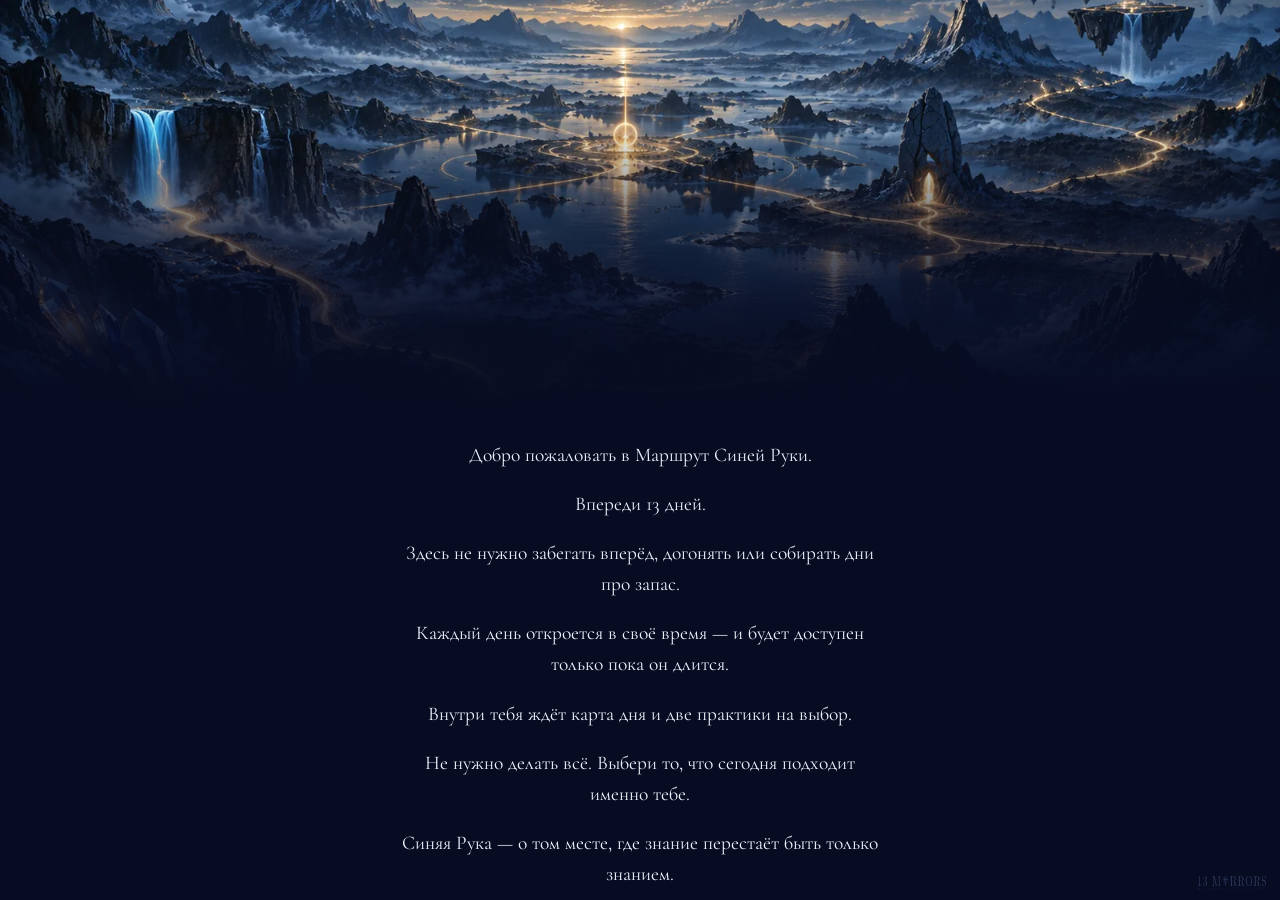
==== 13mirrors-blue-hand/index.html @ ad4ff2e7 "Маршрут «Синяя Рука» на Beget: папка 13mirrors-blue-hand/ После переезда на Beget 13mirrors.ru/13mir" ====
<!DOCTYPE html>
<html lang="ru">
<head>
<meta charset="UTF-8" />
<meta name="viewport" content="width=device-width, initial-scale=1, viewport-fit=cover, maximum-scale=1" />
<title>Маршрут «Синяя Рука»</title>
<meta name="description" content="13-дневный маршрут «Синяя Рука» · 22 сентября — 4 октября" />
<meta name="theme-color" content="#05060f" />
<link rel="preconnect" href="https://fonts.googleapis.com" />
<link rel="preconnect" href="https://fonts.gstatic.com" crossorigin />
<link href="https://fonts.googleapis.com/css2?family=Cormorant+Garamond:ital,wght@0,400;0,500;0,600;0,700;1,400;1,500&display=swap" rel="stylesheet" />
<link rel="stylesheet" href="css/style.css" />

<!-- Yandex.Metrika counter -->
<script type="text/javascript">
    (function(m,e,t,r,i,k,a){
        m[i]=m[i]||function(){(m[i].a=m[i].a||[]).push(arguments)};
        m[i].l=1*new Date();
        for (var j = 0; j < document.scripts.length; j++) {if (document.scripts[j].src === r) { return; }}
        k=e.createElement(t),a=e.getElementsByTagName(t)[0],k.async=1,k.src=r,a.parentNode.insertBefore(k,a)
    })(window, document,'script','https://mc.yandex.ru/metrika/tag.js?id=112912042', 'ym');

    ym(112912042, 'init', {ssr:true, clickmap:true, ecommerce:"dataLayer", referrer: document.referrer, url: location.href, accurateTrackBounce:true, trackLinks:true});
</script>
<noscript><div><img src="https://mc.yandex.ru/watch/112912042" style="position:absolute; left:-9999px;" alt="" /></div></noscript>
<!-- /Yandex.Metrika counter -->

</head>
<body>
<div id="app">

  <section id="screen-intro" class="screen"></section>
  <section id="screen-waiting" class="screen"></section>
  <section id="screen-scene" class="screen"></section>
  <section id="screen-day" class="screen screen-day">
    <div id="day-card" class="day-card"></div>
  </section>
  <section id="screen-finale" class="screen"></section>

</div>

<script src="js/data.js"></script>
<script src="js/intro.js"></script>
<script src="js/app.js"></script>
</body>
</html>
---- 13mirrors-blue-hand/css/style.css ----
:root {
  /* Раздел 2 / 8 ТЗ: тёмно-синий, с мягким космическим оттенком — не чёрный */
  --bg: #0a1130;
  --bg-deep: #070c22;
  --panel: rgba(14, 20, 46, 0.92);
  --panel-border: rgba(180, 160, 255, 0.18);
  --gold: #f3c96b;
  --gold-soft: rgba(243, 201, 107, 0.55);
  --gold-warm: #e8b64d;
  --text: #eef0fb;
  --text-dim: #a9b0c9;
  --accent-blue: #6b8bf3;
  --radius: 18px;
  --safe-top: env(safe-area-inset-top, 0px);
  --safe-bottom: env(safe-area-inset-bottom, 0px);
}

* { box-sizing: border-box; }

html, body {
  margin: 0;
  padding: 0;
  width: 100%;
  min-height: 100%;
  background: var(--bg);
  color: var(--text);
  font-family: "Cormorant Garamond", "Georgia", "PT Serif", "Times New Roman", serif;
  font-size: 18px;
  -webkit-tap-highlight-color: transparent;
  overscroll-behavior: none;
}

body {
  min-height: 100vh;
  min-height: 100dvh;
}

#app {
  position: relative;
  width: 100%;
  min-height: 100vh;
  min-height: 100dvh;
  /* .screen-day (карта дня) — обычный документный поток с прокруткой
     страницы, поэтому здесь не может быть overflow:hidden */
  overflow: visible;
}

.screen {
  position: absolute;
  inset: 0;
  display: none;
  flex-direction: column;
  align-items: center;
  justify-content: center;
  padding: calc(24px + var(--safe-top)) 20px calc(24px + var(--safe-bottom));
  text-align: center;
}

.screen.is-visible { display: flex; }

.screen-bg {
  position: absolute;
  inset: 0;
  width: 100%;
  height: 100%;
  object-fit: cover;
  z-index: 0;
  filter: saturate(1.05);
}

.screen-veil {
  position: absolute;
  inset: 0;
  z-index: 1;
  background: radial-gradient(ellipse at 50% 30%, rgba(5,6,15,0.15) 0%, rgba(5,6,15,0.72) 68%, rgba(5,6,15,0.92) 100%);
}

.screen-content {
  position: relative;
  z-index: 2;
  max-width: 520px;
  display: flex;
  flex-direction: column;
  align-items: center;
  gap: 18px;
}

/* ---------- Typography ---------- */
/* Раздел 27 ТЗ: Cormorant Garamond — заголовки SemiBold, текст Regular,
   акцентные / финальные фразы — Italic. */
h1, h2, h3 { font-weight: 600; margin: 0; letter-spacing: 0.01em; }
h1 { font-size: 1.75rem; line-height: 1.3; }
h2 { font-size: 1.35rem; color: var(--gold); }
h3 { font-size: 1.2rem; color: var(--text); font-style: normal; font-weight: 600; }
p { margin: 0; line-height: 1.6; font-size: 1.08rem; font-weight: 400; color: var(--text); }
.dim { color: var(--text-dim); font-size: 1rem; }

.btn {
  appearance: none;
  border: 1px solid var(--gold-soft);
  background: linear-gradient(180deg, rgba(243,201,107,0.16), rgba(243,201,107,0.05));
  color: var(--gold);
  padding: 14px 30px;
  border-radius: 999px;
  font-size: 1.08rem;
  font-family: inherit;
  font-weight: 600;
  letter-spacing: 0.02em;
  cursor: pointer;
  transition: transform 0.15s ease, background 0.2s ease;
  min-height: 48px;
}
.btn:active { transform: scale(0.97); }
.btn.primary { background: linear-gradient(180deg, rgba(243,201,107,0.3), rgba(243,201,107,0.1)); }
.btn.ghost {
  border-color: rgba(238,240,251,0.25);
  color: var(--text);
  background: rgba(255,255,255,0.03);
}
.btn.link {
  border-color: var(--accent-blue);
  color: #cdd8ff;
  background: rgba(107,139,243,0.12);
}
.btn[disabled] { opacity: 0.45; cursor: default; }

/* ---------- INTRO ----------
   Раздел 9 ТЗ: картинка сверху, текст — отдельно, на плотной подложке снизу,
   чтобы длинный текст не терялся на сложной картинке и оставался читаемым. */
#screen-intro.screen-intro-layout {
  padding: 0;
  align-items: stretch;
  justify-content: flex-start;
  overflow-y: auto;
  -webkit-overflow-scrolling: touch;
}
.intro-wrap {
  width: 100%;
  min-height: 100%;
  display: flex;
  flex-direction: column;
}
.intro-image {
  position: relative;
  width: 100%;
  flex: none;
  height: 48vh;
  min-height: 240px;
  max-height: 460px;
  overflow: hidden;
  background: var(--bg-deep);
}
.intro-image img {
  position: absolute;
  inset: 0;
  width: 100%;
  height: 100%;
  object-fit: cover;
  display: block;
  /* картинка сама растворяется в подложку — не "шторка" поверх, а плавный
     переход без жёсткой горизонтальной границы (хотфикс п.1) */
  -webkit-mask-image: linear-gradient(180deg, #000 0%, #000 28%, transparent 96%);
  mask-image: linear-gradient(180deg, #000 0%, #000 28%, transparent 96%);
}
.intro-image::after {
  /* дополнительное мягкое затемнение снизу — фон под текстом читается лучше */
  content: "";
  position: absolute;
  inset: 0;
  background: linear-gradient(180deg, rgba(7,12,34,0) 30%, rgba(7,12,34,0.55) 68%, var(--bg-deep) 100%);
  pointer-events: none;
}
.intro-panel {
  flex: 1;
  width: 100%;
  background: var(--bg-deep);
  padding: 8px 24px calc(36px + var(--safe-bottom));
  display: flex;
  flex-direction: column;
  align-items: center;
  justify-content: center;
  gap: 18px;
  text-align: center;
}
.intro-panel p { white-space: pre-line; max-width: 480px; }

/* ---------- WAITING ---------- */
#screen-waiting .screen-content { gap: 14px; }

/* ---------- MAIN SCENE ----------
   Раздел 2 ТЗ: полноэкранное живое пространство, не "картинка на сайте" —
   мягкий сине-космический фон вокруг сцены, у самой картинки — размытый край. */
#screen-scene {
  padding: 0;
  justify-content: center;
  /* .screen уже задаёт position:absolute; inset:0 — здесь этого НЕ трогаем,
     иначе экран схлопывается по контенту и подложке некуда "перетекать". */
  background:
    radial-gradient(ellipse 90% 60% at 50% 8%, rgba(107,139,243,0.16) 0%, rgba(107,139,243,0) 60%),
    radial-gradient(ellipse 100% 70% at 50% 100%, rgba(70,90,190,0.14) 0%, rgba(70,90,190,0) 65%),
    var(--bg);
  overflow: hidden;
}
/* "Ambilight"-подложка: сильно размытая растянутая копия той же картинки
   с руками — она "перетекает" в фон, и сцена перестаёт читаться как
   плакат на плоской стене. Только для сцены рук (не для интро-панорамы). */
#screen-scene::before {
  content: "";
  position: absolute;
  inset: -6%;
  z-index: 0;
  background-image: url("../assets/hands_ambient_bleed.jpg");
  background-size: cover;
  background-position: center 40%;
  background-repeat: no-repeat;
  opacity: 0.85;
  filter: saturate(1.15);
  pointer-events: none;
}
#screen-scene::after {
  content: "";
  position: absolute;
  inset: 0;
  z-index: 0;
  background: radial-gradient(ellipse 80% 65% at 50% 46%, rgba(7,10,30,0) 0%, rgba(7,10,34,0.55) 78%, rgba(7,10,34,0.85) 100%);
  pointer-events: none;
}
#screen-scene > * { position: relative; z-index: 1; }
.scene-wrap {
  position: relative;
  width: 100%;
  max-width: 620px;
  margin: 0 auto;
  aspect-ratio: 1122 / 1402;
  overflow: hidden;
}
.scene-wrap img {
  position: absolute;
  inset: 0;
  width: 100%;
  height: 100%;
  object-fit: cover;
  display: block;
  /* мягкий, растворяющийся край — сцена вписывается в фон, а не "постер"
     (хотфикс п.2: усилена растушёвка) */
  -webkit-mask-image: radial-gradient(ellipse 88% 90% at 50% 46%, #000 46%, transparent 96%);
  mask-image: radial-gradient(ellipse 88% 90% at 50% 46%, #000 46%, transparent 96%);
}

/* Раздел 3 ТЗ + хотфикс п.4: только номер дня — арабские цифры (не старостильные
   "1", которые в Cormorant Garamond выглядят как римская "I" — форсируем
   лининговое начертание), чуть ниже и мельче, между звёздами картинки. */
.scene-daynum {
  position: absolute;
  top: 23.2%;
  left: 50.5%;
  transform: translate(-50%, -50%);
  z-index: 5;
  font-size: clamp(1.6rem, 6.4vw, 2.35rem);
  font-weight: 600;
  font-variant-numeric: lining-nums proportional-nums;
  font-feature-settings: "lnum" 1, "pnum" 1;
  color: var(--gold);
  text-shadow: 0 0 14px rgba(243,201,107,0.55), 0 0 30px rgba(243,201,107,0.25);
  pointer-events: none;
  line-height: 1;
}
/* Формат участия — тихая подпись внизу слева, не баннер */
.scene-mode-label {
  position: absolute;
  left: calc(16px + var(--safe-bottom, 0px));
  bottom: calc(16px + var(--safe-bottom));
  z-index: 5;
  font-size: 0.78rem;
  color: rgba(238,240,251,0.5);
  letter-spacing: 0.04em;
  pointer-events: none;
}

/* Разделы 5–6 ТЗ: НЕ отдельные жёлтые кружки — усиление уже существующего
   светового узла картинки. halo — мягкое живое золотое свечение вокруг узла,
   dot — маленькое яркое ядро в центре. Активная точка — маленькая, "вес"
   ощущения даёт свечение/halo/пульсация, а не размер. */
.hotspot {
  position: absolute;
  width: 11%;
  aspect-ratio: 1/1;
  transform: translate(-50%, -50%);
  border-radius: 50%;
  border: none;
  padding: 0;
  background: transparent;
  cursor: default;
  touch-action: manipulation;
}
.hotspot-central { width: 15%; }

.hotspot .halo {
  position: absolute;
  inset: 0;
  margin: auto;
  width: 100%;
  height: 100%;
  border-radius: 50%;
  /* мягче и более растянуто — живой свет, не очерченный кружок-"отпечаток" */
  /* хотфикс 3.2 п.2: ярче и насыщеннее — живой золотой свет вокруг ядра */
  background: radial-gradient(circle, rgba(255,244,214,0.75) 0%, rgba(255,196,86,0.58) 24%, rgba(247,180,60,0.34) 48%, rgba(243,201,107,0) 82%);
  opacity: 0;
  transition: opacity 0.6s ease;
}
.hotspot .dot {
  position: absolute;
  inset: 0;
  margin: auto;
  width: 3%; /* хотфикс 3.2 п.2: ядро ещё меньше — маленький центр света, не "булавка" */
  height: 3%;
  min-width: 4px;
  min-height: 4px;
  border-radius: 50%;
  background: #fffaf0;
  box-shadow: 0 0 6px 2px rgba(255,247,221,0.75);
  opacity: 0;
  transition: opacity 0.5s ease;
}

.hotspot.state-future .halo,
.hotspot.state-future .dot { opacity: 0; }

/* Пройденный день — живое золотое свечение, БЕЗ пульсации */
.hotspot.state-past .halo { opacity: 0.62; }
.hotspot.state-past .dot { opacity: 0.75; }

.hotspot.state-idle,
.hotspot.state-active {
  cursor: pointer;
}
/* Текущий день — тот же язык свечения, плюс мягкая пульсация */
.hotspot.state-idle .halo,
.hotspot.state-active .halo {
  opacity: 0.85;
  animation: bh-halo-pulse 2.2s ease-in-out infinite;
}
.hotspot.state-idle .dot,
.hotspot.state-active .dot {
  opacity: 0.95;
}

@keyframes bh-halo-pulse {
  0%, 100% { transform: scale(0.92); opacity: 0.6; }
  50% { transform: scale(1.14); opacity: 0.92; }
}

/* entry animation spark */
.spark-layer {
  position: absolute;
  inset: 0;
  pointer-events: none;
  z-index: 6;
}
.spark-line {
  position: absolute;
  inset: 0;
  width: 100%;
  height: 100%;
}
.spark-line path {
  /* Раздел 7 ТЗ: тонкая нитевидная искорка, не толстая палка. Тает после
     прохождения (opacity сбрасывается в JS) — не остаётся линией на руке. */
  fill: none;
  stroke: var(--gold);
  stroke-width: 1.1;
  stroke-linecap: round;
  filter: drop-shadow(0 0 2.5px rgba(243,201,107,0.6));
  stroke-dasharray: 1;
  stroke-dashoffset: 1;
  pathLength: 1;
  opacity: 0;
}
.spark-dot {
  position: absolute;
  width: 9px;
  height: 9px;
  margin-left: -4.5px;
  margin-top: -4.5px;
  border-radius: 50%;
  background: radial-gradient(circle, #fff7dd 0%, var(--gold) 45%, rgba(243,201,107,0) 75%);
  box-shadow: 0 0 12px 4px var(--gold-soft);
  opacity: 0;
}
.spark-burst {
  position: absolute;
  width: 34px;
  height: 34px;
  margin-left: -17px;
  margin-top: -17px;
  border-radius: 50%;
  background: radial-gradient(circle, rgba(255,247,221,0.95) 0%, rgba(243,201,107,0.5) 40%, rgba(243,201,107,0) 72%);
  opacity: 0;
  transform: scale(0.4);
}

/* ---------- КАРТА ДНЯ — полноэкранная страница (раздел 8 ТЗ) ----------
   Не окно внутри окна: обычный вертикальный скролл страницы, без своего
   внутреннего scrollbar, фон — глубокий синий с холодным оттенком. */
.screen-day {
  position: static;
  padding: 0;
  background: linear-gradient(180deg, var(--bg-deep) 0%, #0c1436 100%);
}
.screen-day.is-visible { display: block; }

.day-card {
  position: relative;
  width: 100%;
  max-width: 640px;
  margin: 0 auto;
  padding: 0 22px calc(40px + var(--safe-bottom));
  display: flex;
  flex-direction: column;
  gap: 20px;
  animation: bh-day-in 0.35s ease;
}
@keyframes bh-day-in {
  from { opacity: 0; }
  to { opacity: 1; }
}

.day-card-header-image {
  position: relative;
  width: calc(100% + 44px);
  margin: 0 -22px 0;
  height: 0;
  padding-top: 56.25%; /* 16:9 — надёжнее аспект-ratio внутри flex-контейнера на всех движках */
  overflow: hidden;
  background: #000;
  flex: none;
}
.day-card-header-image img {
  position: absolute;
  inset: 0;
  width: 100%;
  height: 100%;
  object-fit: cover;
  display: block;
}
.day-card-header-image::after {
  content: "";
  position: absolute;
  inset: 0;
  background: linear-gradient(180deg, rgba(5,6,15,0) 55%, rgba(10,12,24,0.9) 100%);
}

.day-card-eyebrow {
  font-size: 0.82rem;
  text-transform: uppercase;
  letter-spacing: 0.1em;
  color: var(--text-dim);
  font-weight: 600;
}

/* Хотфикс: все заголовки карты дня — по центру (Kin/день, Печать/Тон,
   Главный вопрос, Фокус дня, След дня). Длинные абзацы-описания под ними
   остаются слева для читаемости. */
.day-card-header { display: flex; flex-direction: column; gap: 6px; align-items: center; text-align: center; }
.day-card-header h1 { color: var(--gold); font-size: 1.5rem; }

.day-card section {
  text-align: left;
  display: flex;
  flex-direction: column;
  gap: 8px;
  padding-top: 14px;
  border-top: 1px solid rgba(255,255,255,0.08);
}
.day-card section:first-of-type { border-top: none; padding-top: 0; }

.pair-block {
  display: grid;
  grid-template-columns: 1fr 1fr;
  gap: 14px;
}
.pair-block .col { display: flex; flex-direction: column; gap: 6px; text-align: center; }
/* Длинное описание под именем печати/тона — оставляем слева, для читаемости
   (центрируем только заголовки, не абзацы-описания). */
.pair-block .col p.dim { text-align: left; }
/* Хотфикс п.6: категориальные заголовки блоков — синим (Печать/Тон/Фокус дня/
   Главный вопрос/След дня); жёлтым остаётся только сам контент.
   Хотфикс: все заголовки/подписи блоков — по центру. */
.day-card .label { font-size: 0.75rem; text-transform: uppercase; letter-spacing: 0.08em; color: var(--accent-blue); text-align: center; }

/* Главный вопрос — заголовок и сам вопрос по центру (та же логика, что и
   у «Следа дня»); длинные абзацы (Фокус дня) остаются слева. */
.main-question-section { align-items: center; text-align: center; }
.main-question-section .rich-emphasis { text-align: center; }

.practice-block {
  background: rgba(255,255,255,0.03);
  border: 1px solid rgba(255,255,255,0.07);
  border-radius: 14px;
  padding: 14px 16px;
  display: flex;
  flex-direction: column;
  gap: 8px;
}
.practice-block.opened {
  border-color: var(--gold-soft);
  background: rgba(243,201,107,0.05);
  animation: bh-practice-open 0.4s ease;
}
@keyframes bh-practice-open {
  from { opacity: 0; transform: translateY(6px); }
  to { opacity: 1; transform: translateY(0); }
}
.practice-block h3 { color: var(--gold); }

/* --- Практики A / B рядом, как две соседние карточки (раздел 13 ТЗ) --- */
.practice-stage { position: relative; }
.practice-choice-wrap {
  position: relative;
  display: grid;
  grid-template-columns: 1fr 1fr;
  gap: 12px;
  align-items: start;
}
.practice-btn {
  appearance: none;
  width: 100%;
  border: 1px solid rgba(255,255,255,0.14);
  background: rgba(255,255,255,0.03);
  color: var(--text);
  border-radius: 14px;
  padding: 18px 14px;
  font-family: inherit;
  font-size: 1.06rem;
  font-weight: 600;
  letter-spacing: 0.02em;
  cursor: pointer;
  transition: transform 0.15s ease, border-color 0.2s ease, background 0.2s ease;
  text-align: center;
}
.practice-btn:active { transform: scale(0.98); }
.practice-btn:not(:disabled):hover,
.practice-btn:not(:disabled):focus-visible {
  border-color: var(--gold-soft);
  background: rgba(243,201,107,0.06);
}
.practice-btn:disabled {
  opacity: 0.35;
  cursor: default;
  color: var(--text-dim);
}
/* после выбора: раскрытая практика — на всю ширину (текст остаётся читаемым),
   вторая — тихо гаснет под ней */
.practice-choice-wrap .practice-block.opened,
.practice-choice-wrap .practice-btn.disabled-choice {
  grid-column: 1 / -1;
}

/* --- внутренняя искорка: летит по диагонали к «Следу дня» (раздел 14 ТЗ) --- */
.inner-spark-layer {
  position: absolute;
  inset: 0;
  pointer-events: none;
  z-index: 3;
  overflow: visible;
}
/* --- внутренняя искорка: маленькая летящая капля, «змейкой» с затухающей
   амплитудой падает от центра открытой карточки практики к «Следу дня»
   (хотфикс 3.2 п.4) — без линии/дуги/следа, видна только сама капля. --- */
.inner-spark-dot {
  position: absolute;
  width: 9px;
  height: 9px;
  margin-left: -4.5px;
  margin-top: -4.5px;
  border-radius: 50%;
  background: radial-gradient(circle, #fff7dd 0%, var(--gold) 45%, rgba(243,201,107,0) 75%);
  box-shadow: 0 0 10px 4px var(--gold-soft);
  opacity: 0;
  pointer-events: none;
  z-index: 3;
}

/* --- Блок «След дня» — раздел 16–19 ТЗ: заголовок по центру, золотой;
   вопрос отдельно над рамкой; рамка — только режимное действие ---
   Хотфикс: «След дня» теперь отдельная секция с тем же ритмом отступов,
   что и остальные блоки карты (граница сверху + padding-top). Сам
   заголовок виден сразу — это и есть цель полёта искорки; вопрос и
   рамка/CTA проявляются только после её прилёта (см. app.js flySpark). */
.trace-section {
  gap: 0;
}
.trace-heading {
  text-align: center;
  color: var(--accent-blue); /* хотфикс п.6/9: заголовок «След дня» — синий */
  margin-bottom: 14px; /* больше воздуха между заголовком и вопросом */
}
.trace-body .rich-emphasis {
  text-align: center; /* хотфикс 3.2 п.5: вопрос Следа дня тоже по центру */
  margin-bottom: 34px; /* ещё больше воздуха перед рамкой/CTA — было тесно */
}
.trace-frame {
  border: 1px solid var(--gold-soft);
  border-radius: 14px;
  padding: 18px 16px;
  display: flex;
  flex-direction: column;
  align-items: center;
  gap: 10px;
  text-align: center;
}
.trace-frame p { text-align: center; }
.trace-note {
  color: var(--text-dim);
  font-size: 0.95rem;
  font-style: italic;
}

/* --- rich-text (главный вопрос, практики, след) --- */
.rich-list {
  margin: 0;
  padding-left: 1.3em;
  display: flex;
  flex-direction: column;
  gap: 4px;
}
.rich-list li { line-height: 1.55; font-size: 1.08rem; font-weight: 500; }
.rich-emphasis {
  font-size: 1.2rem;
  font-weight: 600;
  color: var(--gold);
  line-height: 1.45;
}
.rich-emphasis strong { font-weight: 700; }
/* Хотфикс п.11: вопрос на карте Дня 13 — по центру */
.day13-question-section { align-items: center; text-align: center; }
.day13-question-section .rich-emphasis { text-align: center; }

.fade-block {
  opacity: 0;
  transform: translateY(6px);
  transition: opacity 0.7s ease, transform 0.7s ease;
}
.fade-block.is-visible { opacity: 1; transform: translateY(0); }


.day-card-actions {
  display: flex;
  flex-direction: column;
  gap: 12px;
  padding-top: 6px;
}

/* ---------- FINALE ---------- */
#screen-finale { padding: 0; }
.finale-stage {
  position: relative;
  width: 100%;
  max-width: 620px;
  margin: 0 auto;
  aspect-ratio: 1024/1536;
  overflow: hidden;
  background: #000;
}
.finale-stage img,
.finale-stage video {
  position: absolute;
  inset: 0;
  width: 100%;
  height: 100%;
  object-fit: cover;
}
/* Раздел 24–25 ТЗ: фразы — в левом верхнем углу, без плотной заливки на
   весь кадр; появляются по очереди (см. .line-1 / .line-2 и таймеры в app.js). */
.finale-text-overlay {
  position: absolute;
  top: calc(24px + var(--safe-top));
  left: 24px;
  right: 24px;
  z-index: 3;
  display: flex;
  flex-direction: column;
  align-items: flex-start;
  text-align: left;
  pointer-events: none;
}
.finale-text-overlay .line {
  opacity: 0;
  transform: translateY(6px);
  transition: opacity 1s ease, transform 1s ease;
  text-shadow: 0 2px 10px rgba(0,0,0,0.55);
}
.finale-text-overlay .line.is-visible { opacity: 1; transform: translateY(0); }
.finale-text-overlay .line-1 {
  font-size: 1.5rem;
  font-weight: 600; /* Cormorant Garamond SemiBold */
  color: var(--gold-warm);
  letter-spacing: 0.01em;
}
.finale-text-overlay .line-2 {
  margin-top: 3px;
  margin-left: 1.6em; /* заметный сдвиг "ступенькой" — хотфикс п.13 */
  font-size: 1.2rem;
  font-style: italic; /* Cormorant Garamond Italic */
  font-weight: 500;
  color: var(--gold-warm);
  letter-spacing: 0.01em;
}

.finale-tap-btn {
  position: absolute;
  bottom: calc(28px + var(--safe-bottom));
  left: 50%;
  transform: translateX(-50%);
  z-index: 4;
}

/* ---------- Деликатный водяной знак 13 MIRRORS (раздел 4 ТЗ) ---------- */
.brand-mark {
  position: fixed;
  bottom: calc(10px + var(--safe-bottom));
  right: 14px;
  width: 68px; /* явная ширина — без неё абсолютный/fixed блок схлопывался в 0 */
  z-index: 41; /* выше модалки карты дня (40), но скрывается на финале */
  pointer-events: none;
  opacity: 0.4;
  transition: opacity 0.3s ease;
}
.brand-mark img {
  display: block;
  width: 68px;
  height: auto;
}
body.bh-hide-watermark .brand-mark { display: none; }

/* ---------- Золотой логотип в финале Day 13 (раздел 26 ТЗ) ---------- */
.finale-logo {
  position: absolute;
  right: 18px;
  bottom: calc(18px + var(--safe-bottom));
  width: 118px; /* явная ширина — без неё абсолютный блок схлопывался в 0 */
  z-index: 4;
  opacity: 0;
  transition: opacity 1.2s ease;
  pointer-events: none;
}
.finale-logo.is-visible { opacity: 1; }
.finale-logo img {
  display: block;
  width: 118px;
  height: auto;
}

@media (min-width: 640px) {
  .screen-content { max-width: 560px; }
}
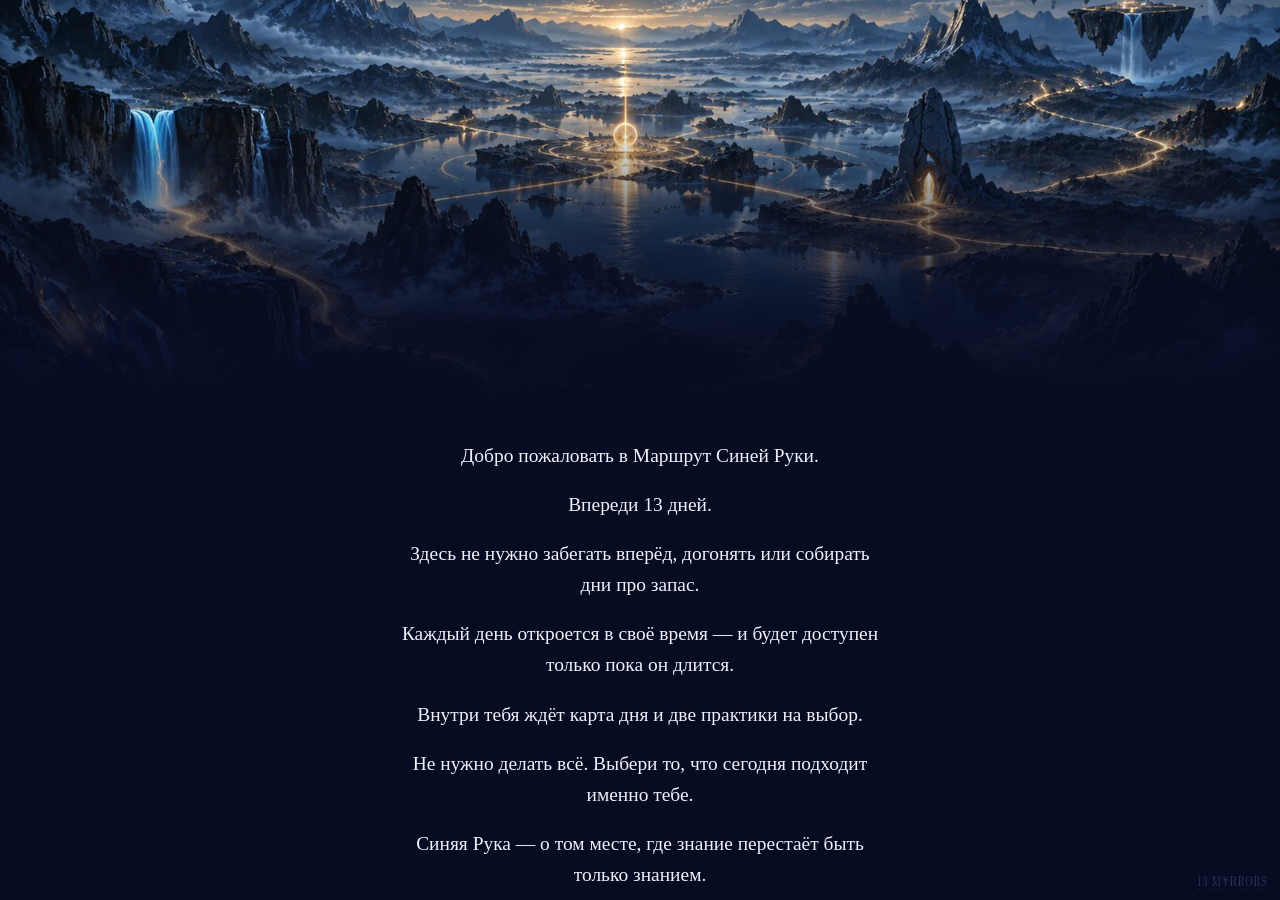
==== commit 00ab55ef: "Убрана Яндекс Метрика; шрифты со своего сайта; страница «Конфиденциальность» Главная, Гримуар и Синя" ====
--- a/13mirrors-blue-hand/index.html
+++ b/13mirrors-blue-hand/index.html
@@ -6,24 +6,8 @@
 <title>Маршрут «Синяя Рука»</title>
 <meta name="description" content="13-дневный маршрут «Синяя Рука» · 22 сентября — 4 октября" />
 <meta name="theme-color" content="#05060f" />
-<link rel="preconnect" href="https://fonts.googleapis.com" />
-<link rel="preconnect" href="https://fonts.gstatic.com" crossorigin />
-<link href="https://fonts.googleapis.com/css2?family=Cormorant+Garamond:ital,wght@0,400;0,500;0,600;0,700;1,400;1,500&display=swap" rel="stylesheet" />
+<link href="/vitrina/assets/fonts/cormorant-garamond.css" rel="stylesheet" />
 <link rel="stylesheet" href="css/style.css" />
-
-<!-- Yandex.Metrika counter -->
-<script type="text/javascript">
-    (function(m,e,t,r,i,k,a){
-        m[i]=m[i]||function(){(m[i].a=m[i].a||[]).push(arguments)};
-        m[i].l=1*new Date();
-        for (var j = 0; j < document.scripts.length; j++) {if (document.scripts[j].src === r) { return; }}
-        k=e.createElement(t),a=e.getElementsByTagName(t)[0],k.async=1,k.src=r,a.parentNode.insertBefore(k,a)
-    })(window, document,'script','https://mc.yandex.ru/metrika/tag.js?id=112912042', 'ym');
-
-    ym(112912042, 'init', {ssr:true, clickmap:true, ecommerce:"dataLayer", referrer: document.referrer, url: location.href, accurateTrackBounce:true, trackLinks:true});
-</script>
-<noscript><div><img src="https://mc.yandex.ru/watch/112912042" style="position:absolute; left:-9999px;" alt="" /></div></noscript>
-<!-- /Yandex.Metrika counter -->
 
 </head>
 <body>
